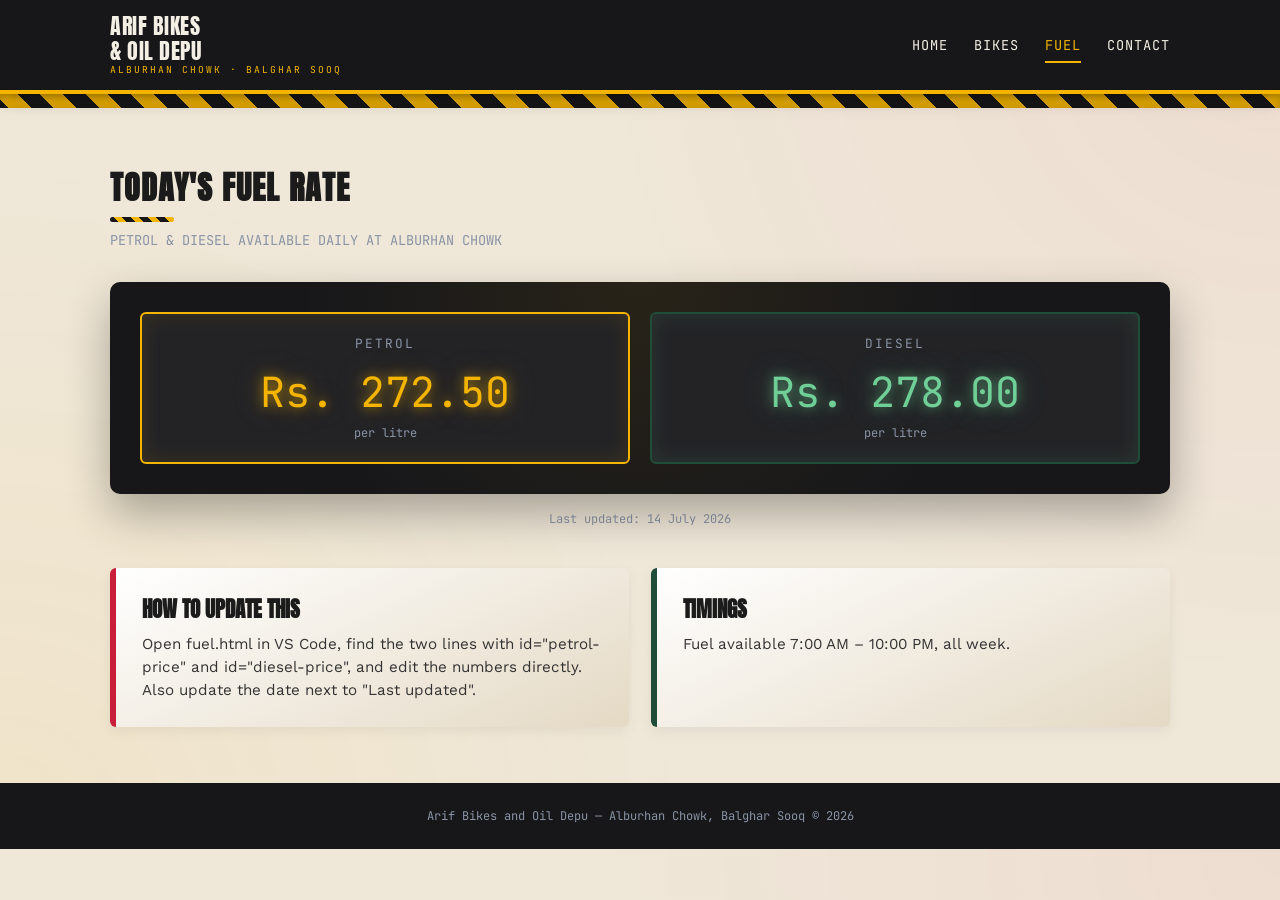
==== fuel.html @ 5cf941a7 "Add files via upload" ====
<!DOCTYPE html>
<html lang="en">
<head>
<meta charset="UTF-8" />
<meta name="viewport" content="width=device-width, initial-scale=1.0" />
<title>Fuel Prices — Arif Bikes and Oil Depu</title>
<link rel="preconnect" href="https://fonts.googleapis.com">
<link href="https://fonts.googleapis.com/css2?family=Anton&family=Work+Sans:wght@400;500;600&family=JetBrains+Mono:wght@400;600&display=swap" rel="stylesheet">
<link rel="stylesheet" href="style.css" />
</head>
<body>

<header class="site-header">
  <div class="nav-inner">
    <a href="index.html" class="brand">
      Arif Bikes <br>&amp; Oil Depu
      <small>Alburhan Chowk · Balghar Sooq</small>
    </a>
    <button class="nav-toggle" aria-label="Toggle menu">MENU</button>
    <nav class="main-nav">
      <a href="index.html">Home</a>
      <a href="bikes.html">Bikes</a>
      <a href="fuel.html">Fuel</a>
      <a href="contact.html">Contact</a>
    </nav>
  </div>
</header>
<div class="hazard"></div>

<section class="services">
  <div class="wrap">
    <h2 class="section-title">Today's Fuel Rate</h2>
    <p class="section-sub">PETROL &amp; DIESEL AVAILABLE DAILY AT ALBURHAN CHOWK</p>

    <div class="fuel-panel">
      <div class="fuel-tile">
        <div class="label">Petrol</div>
        <div class="price" id="petrol-price">Rs. 272.50</div>
        <div class="unit">per litre</div>
      </div>
      <div class="fuel-tile diesel">
        <div class="label">Diesel</div>
        <div class="price" id="diesel-price">Rs. 278.00</div>
        <div class="unit">per litre</div>
      </div>
    </div>
    <p class="fuel-updated" id="updated-label">Last updated: 14 July 2026</p>

    <div class="service-grid" style="margin-top:40px;">
      <div class="service-card">
        <h3>How to update this</h3>
        <p>Open <span class="mono">fuel.html</span> in VS Code, find the two lines with <span class="mono">id="petrol-price"</span> and <span class="mono">id="diesel-price"</span>, and edit the numbers directly. Also update the date next to "Last updated".</p>
      </div>
      <div class="service-card diesel">
        <h3>Timings</h3>
        <p>Fuel available 7:00 AM – 10:00 PM, all week.</p>
      </div>
    </div>
  </div>
</section>

<footer>
  Arif Bikes and Oil Depu — Alburhan Chowk, Balghar Sooq &copy; <span id="year"></span>
</footer>

<script src="script.js"></script>
<script>document.getElementById("year").textContent = new Date().getFullYear();</script>
</body>
</html>
---- style.css ----
/* =========================================================
   ARIF BIKES AND OIL DEPU — stylesheet
   Design idea: hand-painted roadside signboard + fuel pump.
   Colors, fonts and spacing are all defined once below as
   CSS variables — change them here and the whole site updates.
   ========================================================= */

:root{
  /* --- Color tokens --- */
  --asphalt:      #17171A;   /* near-black, used for dark sections */
  --asphalt-2:    #232326;   /* slightly lighter dark, for cards on dark bg */
  --paper:        #EFE7D8;   /* warm cream page background */
  --paper-2:      #E4D9C4;   /* slightly deeper cream, for cards on light bg */
  --signal-red:   #C81E3A;   /* brand / petrol tag / primary CTA */
  --pump-yellow:  #F4B400;   /* hazard stripe / accents */
  --diesel-green: #1F4D3A;   /* diesel tag */
  --chrome:       #8A94A6;   /* muted steel grey for secondary text */
  --ink:          #1B1B1B;   /* main text on light bg */
  --cream-text:   #F4EFE4;   /* main text on dark bg */

  /* --- Type tokens --- */
  --font-display: 'Anton', sans-serif;
  --font-body:    'Work Sans', sans-serif;
  --font-mono:    'JetBrains Mono', monospace;

  --radius: 6px;
}

*{ box-sizing:border-box; margin:0; padding:0; }

html{ scroll-behavior:smooth; }

body{
  font-family:var(--font-body);
  background:
    radial-gradient(circle at 100% 0%, rgba(200,30,58,.05), transparent 45%),
    radial-gradient(circle at 0% 100%, rgba(244,180,0,.07), transparent 45%),
    var(--paper);
  color:var(--ink);
  line-height:1.5;
  -webkit-font-smoothing:antialiased;
}

/* Themed scrollbar */
::-webkit-scrollbar{ width:12px; }
::-webkit-scrollbar-track{ background:var(--paper); }
::-webkit-scrollbar-thumb{
  background:var(--asphalt);
  border-radius:10px;
  border:3px solid var(--paper);
}
::-webkit-scrollbar-thumb:hover{ background:var(--signal-red); }

::selection{ background:var(--pump-yellow); color:var(--ink); }

img{ max-width:100%; display:block; }

a{ color:inherit; text-decoration:none; }

.wrap{
  max-width:1100px;
  margin:0 auto;
  padding:0 20px;
}

/* -------------------- Hazard stripe divider (signature element) -------------------- */
.hazard{
  height:14px;
  background:repeating-linear-gradient(
    45deg,
    var(--asphalt),
    var(--asphalt) 16px,
    var(--pump-yellow) 16px,
    var(--pump-yellow) 32px
  );
  background-size:200% 200%;
  animation:hazard-march 6s linear infinite;
  box-shadow:0 0 10px rgba(0,0,0,.25) inset;
}
@keyframes hazard-march{
  from{ background-position:0 0; }
  to{ background-position:90px 0; }
}

/* -------------------- Header / nav -------------------- */
header.site-header{
  background:var(--asphalt);
  color:var(--cream-text);
  position:sticky;
  top:0;
  z-index:50;
  border-bottom:4px solid var(--pump-yellow);
  box-shadow:0 4px 18px rgba(0,0,0,.35);
}

.brand{ transition:transform .2s ease; }
.brand:hover{ transform:scale(1.03); }

.nav-inner{
  display:flex;
  align-items:center;
  justify-content:space-between;
  padding:14px 20px;
  max-width:1100px;
  margin:0 auto;
}

.brand{
  font-family:var(--font-display);
  font-size:1.4rem;
  letter-spacing:0.5px;
  color:var(--cream-text);
  text-transform:uppercase;
  display:flex;
  flex-direction:column;
  line-height:1.1;
}
.brand small{
  font-family:var(--font-mono);
  font-size:0.6rem;
  color:var(--pump-yellow);
  letter-spacing:2px;
  margin-top:2px;
}

nav.main-nav{
  display:flex;
  gap:26px;
}
nav.main-nav a{
  font-family:var(--font-mono);
  font-size:0.85rem;
  letter-spacing:1px;
  text-transform:uppercase;
  color:var(--cream-text);
  padding:6px 0;
  position:relative;
  transition:color .2s ease;
}
nav.main-nav a::after{
  content:"";
  position:absolute;
  left:0; bottom:-2px;
  width:100%;
  height:2px;
  background:var(--pump-yellow);
  transform:scaleX(0);
  transform-origin:left;
  transition:transform .25s ease;
}
nav.main-nav a:hover,
nav.main-nav a.active{
  color:var(--pump-yellow);
}
nav.main-nav a:hover::after,
nav.main-nav a.active::after{
  transform:scaleX(1);
}

.nav-toggle{
  display:none;
  background:none;
  border:2px solid var(--cream-text);
  color:var(--cream-text);
  font-family:var(--font-mono);
  font-size:0.8rem;
  padding:6px 10px;
  border-radius:var(--radius);
}

@media (max-width:720px){
  nav.main-nav{
    position:absolute;
    top:100%;
    left:0;
    right:0;
    background:var(--asphalt);
    flex-direction:column;
    gap:0;
    max-height:0;
    overflow:hidden;
    transition:max-height .25s ease;
    border-bottom:4px solid var(--pump-yellow);
  }
  nav.main-nav.open{ max-height:300px; }
  nav.main-nav a{
    padding:14px 20px;
    border-bottom:1px solid #333;
  }
  .nav-toggle{ display:block; }
}

/* -------------------- Hero (signboard) -------------------- */
.hero{
  background:
    radial-gradient(circle at 15% 20%, rgba(244,180,0,.12), transparent 40%),
    radial-gradient(circle at 85% 80%, rgba(200,30,58,.15), transparent 45%),
    var(--asphalt);
  color:var(--cream-text);
  padding:64px 0 56px;
  position:relative;
  overflow:hidden;
}
/* faint road-line texture across the hero */
.hero::before{
  content:"";
  position:absolute;
  inset:0;
  background:repeating-linear-gradient(
    90deg, transparent, transparent 58px,
    rgba(244,239,228,.05) 58px, rgba(244,239,228,.05) 62px
  );
  pointer-events:none;
}

.signboard{
  border:4px solid var(--pump-yellow);
  border-radius:10px;
  padding:40px 30px;
  position:relative;
  background:var(--asphalt-2);
  box-shadow:
    0 10px 0 rgba(0,0,0,.35),
    0 25px 50px -12px rgba(0,0,0,.6),
    0 0 40px rgba(244,180,0,.08);
  animation:sign-in .6s ease both;
  transition:transform .3s ease, box-shadow .3s ease;
}
.signboard:hover{
  transform:translateY(-3px) rotate(-0.3deg);
  box-shadow:
    0 12px 0 rgba(0,0,0,.35),
    0 30px 55px -12px rgba(0,0,0,.65),
    0 0 55px rgba(244,180,0,.16);
}
@keyframes sign-in{
  from{ opacity:0; transform:translateY(16px) scale(.98); }
  to{ opacity:1; transform:translateY(0) scale(1); }
}
/* rivets in the corners, like a bolted metal sign */
.signboard::before,
.signboard::after{
  content:"";
  position:absolute;
  width:10px; height:10px;
  border-radius:50%;
  background:var(--pump-yellow);
  top:14px; left:14px;
  box-shadow:0 0 8px rgba(244,180,0,.7);
}
.signboard::after{ left:auto; right:14px; }

.hero h1{
  font-family:var(--font-display);
  font-size:clamp(2.4rem, 6vw, 4.2rem);
  text-transform:uppercase;
  line-height:1;
  letter-spacing:1px;
}
.hero h1 span{ color:var(--pump-yellow); }

.hero .tagline{
  font-family:var(--font-mono);
  color:var(--chrome);
  margin-top:14px;
  font-size:1rem;
  letter-spacing:1px;
}

.hero .location{
  margin-top:6px;
  font-family:var(--font-mono);
  font-size:0.85rem;
  color:var(--cream-text);
}

.cta-row{
  display:flex;
  flex-wrap:wrap;
  gap:14px;
  margin-top:28px;
}

.btn{
  font-family:var(--font-mono);
  text-transform:uppercase;
  letter-spacing:1px;
  font-size:0.85rem;
  padding:14px 22px;
  border-radius:var(--radius);
  border:2px solid transparent;
  display:inline-flex;
  align-items:center;
  gap:8px;
  position:relative;
  overflow:hidden;
  cursor:pointer;
  transition:transform .18s ease, box-shadow .18s ease;
}
.btn::before{
  content:"";
  position:absolute;
  top:0; left:-75%;
  width:50%; height:100%;
  background:linear-gradient(120deg, transparent, rgba(255,255,255,.4), transparent);
  transform:skewX(-20deg);
  transition:left .5s ease;
}
.btn:hover::before{ left:125%; }
.btn:hover{ transform:translateY(-3px); }
.btn:active{ transform:translateY(-1px); }

.btn-primary{
  background:linear-gradient(135deg, var(--signal-red), #9c1730);
  color:#fff;
  box-shadow:0 6px 16px -4px rgba(200,30,58,.55);
}
.btn-primary:hover{ box-shadow:0 10px 22px -4px rgba(200,30,58,.7); }

.btn-whatsapp{
  background:linear-gradient(135deg, #2fe07a, #1eae5c);
  color:#04331b;
  box-shadow:0 6px 16px -4px rgba(37,211,102,.55);
}
.btn-whatsapp:hover{ box-shadow:0 10px 22px -4px rgba(37,211,102,.7); }

.btn-outline{
  background:transparent;
  border-color:var(--cream-text);
  color:var(--cream-text);
}
.btn-outline:hover{
  background:var(--cream-text);
  color:var(--asphalt);
}

/* -------------------- Services strip -------------------- */
.services{
  padding:56px 0;
}
.section-title{
  font-family:var(--font-display);
  text-transform:uppercase;
  font-size:2rem;
  margin-bottom:8px;
  letter-spacing:1px;
  position:relative;
  display:inline-block;
  padding-bottom:10px;
}
.section-title::after{
  content:"";
  position:absolute;
  left:0; bottom:0;
  width:64px; height:5px;
  border-radius:3px;
  background:repeating-linear-gradient(
    45deg, var(--asphalt), var(--asphalt) 6px,
    var(--pump-yellow) 6px, var(--pump-yellow) 12px
  );
}
.section-sub{
  font-family:var(--font-mono);
  color:var(--chrome);
  font-size:0.85rem;
  margin-bottom:32px;
}

.service-grid{
  display:grid;
  grid-template-columns:repeat(2, 1fr);
  gap:22px;
}
@media(max-width:640px){ .service-grid{ grid-template-columns:1fr; } }

.service-card{
  background:linear-gradient(155deg, #fff, var(--paper-2));
  border-radius:var(--radius);
  padding:26px;
  border-left:6px solid var(--signal-red);
  box-shadow:0 4px 14px rgba(0,0,0,.06);
  transition:transform .2s ease, box-shadow .2s ease;
}
.service-card:hover{
  transform:translateY(-5px);
  box-shadow:0 14px 28px rgba(0,0,0,.12);
}
.service-card.diesel{ border-left-color:var(--diesel-green); }

.service-card h3{
  font-family:var(--font-display);
  text-transform:uppercase;
  font-size:1.3rem;
  margin-bottom:8px;
}
.service-card p{ color:#333; font-size:0.95rem; }

/* -------------------- Bike cards / grid -------------------- */
.bike-grid{
  display:grid;
  grid-template-columns:repeat(auto-fill, minmax(230px,1fr));
  gap:20px;
  margin-top:10px;
}

.bike-card{
  background:#fff;
  border-radius:var(--radius);
  overflow:hidden;
  box-shadow:0 4px 10px rgba(0,0,0,.08);
  transition:transform .25s ease, box-shadow .25s ease;
  display:flex;
  flex-direction:column;
  border:2px solid transparent;
}
.bike-card:hover{
  transform:translateY(-6px);
  box-shadow:0 20px 34px rgba(0,0,0,.16);
  border-color:var(--pump-yellow);
}

.bike-img{
  aspect-ratio:4/3;
  width:100%;
  object-fit:cover;
  background:var(--paper-2);
  transition:transform .4s ease;
}
.bike-card:hover .bike-img{ transform:scale(1.08); }

.bike-body{
  padding:16px;
  flex:1;
  display:flex;
  flex-direction:column;
  gap:6px;
}
.bike-body h3{
  font-family:var(--font-display);
  text-transform:uppercase;
  font-size:1.05rem;
}
.bike-specs{
  font-family:var(--font-mono);
  font-size:0.75rem;
  color:var(--chrome);
}
.bike-price{
  font-family:var(--font-mono);
  font-size:1.1rem;
  color:var(--signal-red);
  margin-top:4px;
}
.bike-body .btn{
  margin-top:10px;
  justify-content:center;
  font-size:0.75rem;
  padding:10px;
}

/* -------------------- Fuel LED price display -------------------- */
.fuel-panel{
  background:
    radial-gradient(circle at 50% 0%, rgba(244,180,0,.08), transparent 60%),
    var(--asphalt);
  color:var(--cream-text);
  border-radius:10px;
  padding:30px;
  display:grid;
  grid-template-columns:1fr 1fr;
  gap:20px;
  box-shadow:0 20px 45px rgba(0,0,0,.3);
}
@media(max-width:640px){ .fuel-panel{ grid-template-columns:1fr; } }

.fuel-tile{
  background:var(--asphalt-2);
  border:2px solid var(--pump-yellow);
  border-radius:var(--radius);
  padding:20px;
  text-align:center;
  transition:transform .2s ease, box-shadow .2s ease;
  box-shadow:0 0 22px rgba(244,180,0,.12) inset;
}
.fuel-tile:hover{
  transform:translateY(-4px);
  box-shadow:0 0 32px rgba(244,180,0,.25) inset, 0 10px 20px rgba(0,0,0,.3);
}
.fuel-tile.diesel{
  border-color:var(--diesel-green);
  box-shadow:0 0 22px rgba(111,207,151,.12) inset;
}
.fuel-tile.diesel:hover{
  box-shadow:0 0 32px rgba(111,207,151,.25) inset, 0 10px 20px rgba(0,0,0,.3);
}

.fuel-tile .label{
  font-family:var(--font-mono);
  text-transform:uppercase;
  letter-spacing:2px;
  font-size:0.8rem;
  color:var(--chrome);
}
.fuel-tile .price{
  font-family:var(--font-mono);
  font-size:2.6rem;
  color:var(--pump-yellow);
  margin-top:8px;
  text-shadow:0 0 12px rgba(244,180,0,.65), 0 0 30px rgba(244,180,0,.35);
  animation:led-flicker 4s ease-in-out infinite;
}
.fuel-tile.diesel .price{
  color:#6FCF97;
  text-shadow:0 0 12px rgba(111,207,151,.65), 0 0 30px rgba(111,207,151,.35);
}
@keyframes led-flicker{
  0%, 96%, 100%{ opacity:1; }
  97%{ opacity:.85; }
  98%{ opacity:1; }
}

.fuel-tile .unit{
  font-family:var(--font-mono);
  font-size:0.75rem;
  color:var(--chrome);
}

.fuel-updated{
  text-align:center;
  font-family:var(--font-mono);
  font-size:0.75rem;
  color:var(--chrome);
  margin-top:16px;
}

/* -------------------- Contact / footer -------------------- */
.contact-block{
  display:grid;
  grid-template-columns:1fr 1fr;
  gap:24px;
  margin-top:20px;
}
@media(max-width:720px){ .contact-block{ grid-template-columns:1fr; } }

.contact-card{
  background:linear-gradient(155deg, #fff, var(--paper-2));
  border-radius:var(--radius);
  padding:24px;
  box-shadow:0 4px 14px rgba(0,0,0,.06);
  transition:transform .2s ease, box-shadow .2s ease;
}
.contact-card:hover{
  transform:translateY(-4px);
  box-shadow:0 14px 28px rgba(0,0,0,.12);
}
.contact-card h3{
  font-family:var(--font-display);
  text-transform:uppercase;
  margin-bottom:10px;
}
.contact-card p{ margin-bottom:8px; font-size:0.95rem; }
.contact-card .mono{ font-family:var(--font-mono); font-size:0.9rem; }

.map-frame{
  width:100%;
  height:320px;
  border:0;
  border-radius:var(--radius);
  box-shadow:0 10px 28px rgba(0,0,0,.15);
}

footer{
  background:var(--asphalt);
  color:var(--chrome);
  text-align:center;
  padding:24px 20px;
  font-family:var(--font-mono);
  font-size:0.75rem;
}

/* -------------------- Scroll reveal (applied automatically by js/script.js) -------------------- */
.reveal{
  opacity:0;
  transform:translateY(22px);
  transition:opacity .55s ease, transform .55s ease;
}
.reveal.visible{
  opacity:1;
  transform:translateY(0);
}

/* -------------------- Reduced motion -------------------- */
@media (prefers-reduced-motion: reduce){
  *{ transition:none !important; scroll-behavior:auto !important; animation:none !important; }
  .reveal{ opacity:1 !important; transform:none !important; }
}

/* -------------------- Admin tool -------------------- */
.admin-wrap{
  max-width:680px;
  margin:0 auto;
  padding:48px 20px 80px;
}

.login-card{
  background:var(--asphalt-2);
  border:2px solid var(--pump-yellow);
  border-radius:10px;
  padding:32px;
  max-width:380px;
  margin:60px auto;
  color:var(--cream-text);
}
.login-card h2{
  font-family:var(--font-display);
  text-transform:uppercase;
  margin-bottom:6px;
}
.login-card .note{
  font-family:var(--font-mono);
  font-size:0.72rem;
  color:var(--chrome);
  margin-bottom:20px;
  line-height:1.5;
}

.field{ margin-bottom:14px; }
.field label{
  display:block;
  font-family:var(--font-mono);
  font-size:0.75rem;
  letter-spacing:1px;
  text-transform:uppercase;
  color:var(--chrome);
  margin-bottom:6px;
}
.field input,
.field select{
  width:100%;
  padding:10px 12px;
  border-radius:var(--radius);
  border:2px solid var(--chrome);
  background:#fff;
  color:var(--ink);
  font-family:var(--font-body);
  font-size:0.95rem;
}
.login-card .field input{ background:var(--asphalt); color:var(--cream-text); }

.warning-box{
  background:rgba(244,180,0,.12);
  border:2px solid var(--pump-yellow);
  border-radius:var(--radius);
  padding:14px 16px;
  font-size:0.82rem;
  margin-bottom:20px;
  line-height:1.5;
}
.warning-box strong{ color:var(--signal-red); }

details.settings{
  background:var(--paper-2);
  border-radius:var(--radius);
  padding:16px 18px;
  margin-bottom:28px;
}
details.settings summary{
  cursor:pointer;
  font-family:var(--font-mono);
  text-transform:uppercase;
  letter-spacing:1px;
  font-size:0.85rem;
}
details.settings .field{ margin-top:14px; }

.bike-row{
  display:flex;
  align-items:center;
  gap:14px;
  background:#fff;
  border-radius:var(--radius);
  padding:10px 14px;
  margin-bottom:10px;
  box-shadow:0 2px 8px rgba(0,0,0,.06);
}
.bike-row img{
  width:56px; height:56px;
  object-fit:cover;
  border-radius:4px;
  background:var(--paper-2);
}
.bike-row .info{ flex:1; }
.bike-row .info .name{ font-weight:600; }
.bike-row .info .meta{
  font-family:var(--font-mono);
  font-size:0.75rem;
  color:var(--chrome);
}
.bike-row .remove-btn{
  background:var(--signal-red);
  color:#fff;
  border:none;
  padding:8px 12px;
  border-radius:var(--radius);
  font-family:var(--font-mono);
  font-size:0.72rem;
  text-transform:uppercase;
  cursor:pointer;
}
.bike-row .remove-btn:hover{ opacity:.85; }

.status-msg{
  padding:12px 14px;
  border-radius:var(--radius);
  font-family:var(--font-mono);
  font-size:0.8rem;
  margin:14px 0;
  display:none;
}
.status-msg.show{ display:block; }
.status-msg.info{ background:#EAF2FF; color:#1F4D7A; }
.status-msg.success{ background:#E7F8EE; color:#1F4D3A; }
.status-msg.error{ background:#FCE9EC; color:var(--signal-red); }

.spinner{
  display:inline-block;
  width:14px; height:14px;
  border:2px solid rgba(255,255,255,.4);
  border-top-color:#fff;
  border-radius:50%;
  animation:spin .7s linear infinite;
  margin-right:6px;
  vertical-align:-2px;
}
@keyframes spin{ to{ transform:rotate(360deg); } }

/* -------------------- Focus visibility -------------------- */
a:focus-visible, button:focus-visible{
  outline:3px solid var(--pump-yellow);
  outline-offset:2px;
}
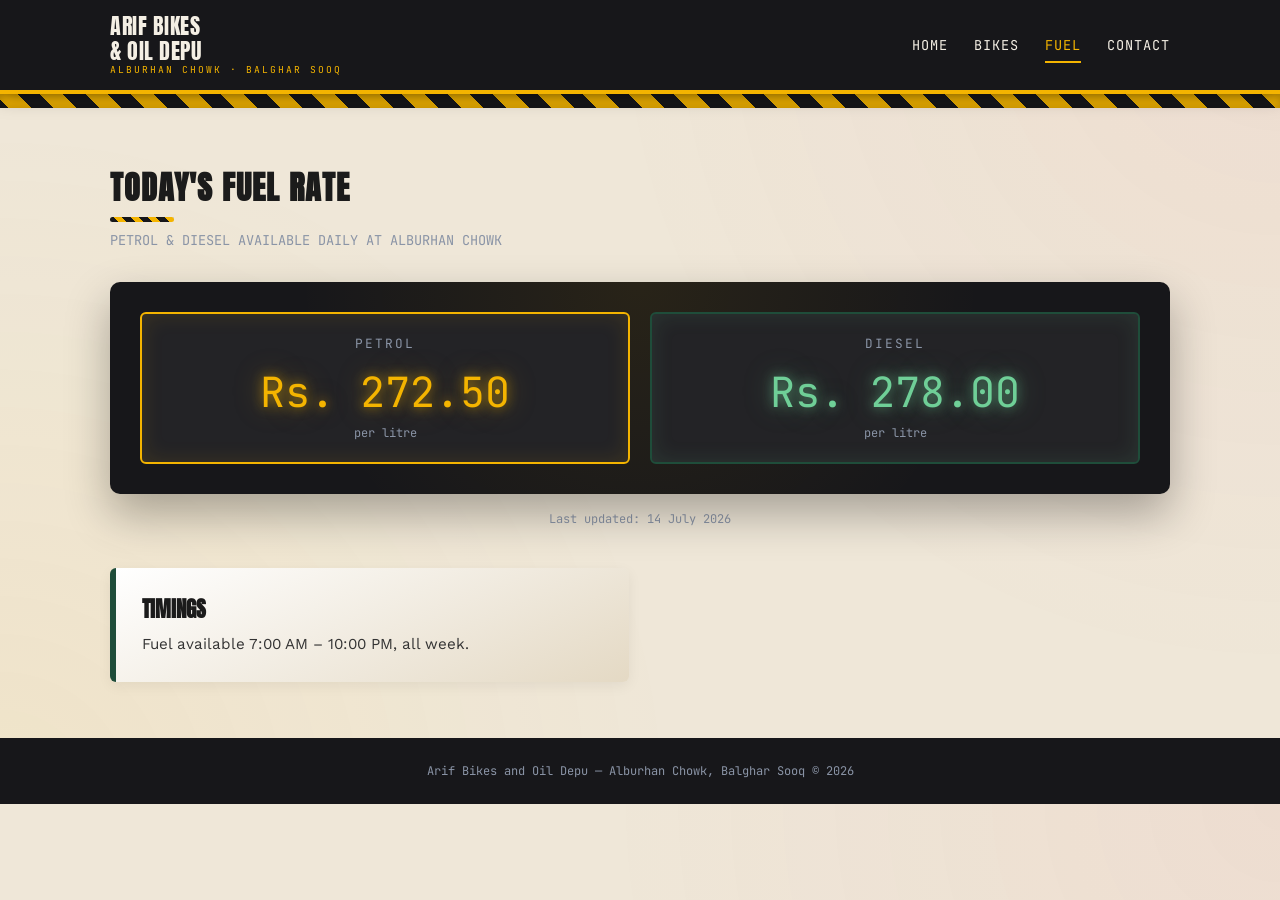
==== commit 883ac2fe: "Remove update instructions from fuel.html Removed instructions on how to update fuel prices from the" ====
--- a/fuel.html
+++ b/fuel.html
@@ -47,10 +47,6 @@
     <p class="fuel-updated" id="updated-label">Last updated: 14 July 2026</p>
 
     <div class="service-grid" style="margin-top:40px;">
-      <div class="service-card">
-        <h3>How to update this</h3>
-        <p>Open <span class="mono">fuel.html</span> in VS Code, find the two lines with <span class="mono">id="petrol-price"</span> and <span class="mono">id="diesel-price"</span>, and edit the numbers directly. Also update the date next to "Last updated".</p>
-      </div>
       <div class="service-card diesel">
         <h3>Timings</h3>
         <p>Fuel available 7:00 AM – 10:00 PM, all week.</p>
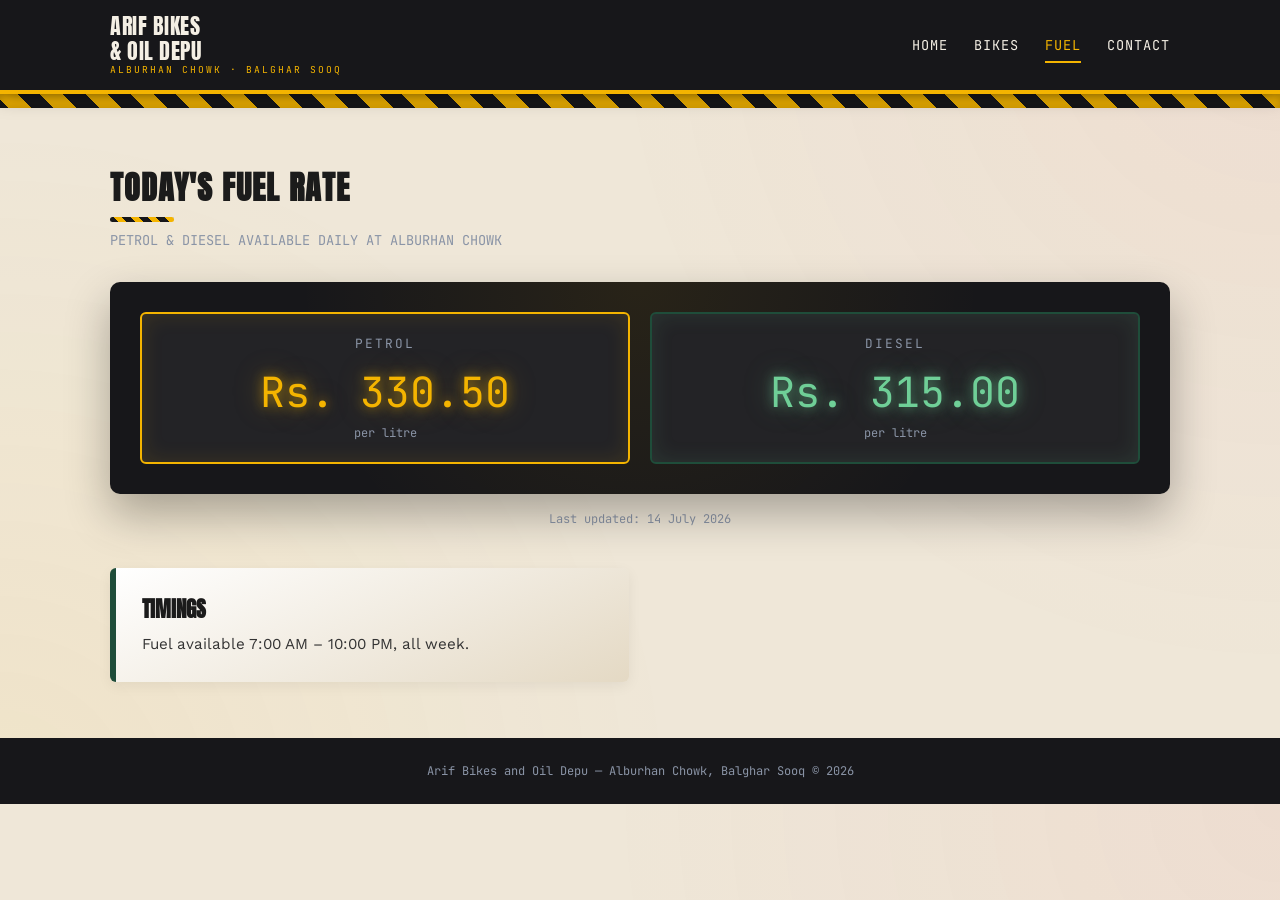
==== commit 0693a6b8: "Update fuel prices for petrol and diesel" ====
--- a/fuel.html
+++ b/fuel.html
@@ -35,12 +35,12 @@
     <div class="fuel-panel">
       <div class="fuel-tile">
         <div class="label">Petrol</div>
-        <div class="price" id="petrol-price">Rs. 272.50</div>
+        <div class="price" id="petrol-price">Rs. 330.50</div>
         <div class="unit">per litre</div>
       </div>
       <div class="fuel-tile diesel">
         <div class="label">Diesel</div>
-        <div class="price" id="diesel-price">Rs. 278.00</div>
+        <div class="price" id="diesel-price">Rs. 315.00</div>
         <div class="unit">per litre</div>
       </div>
     </div>
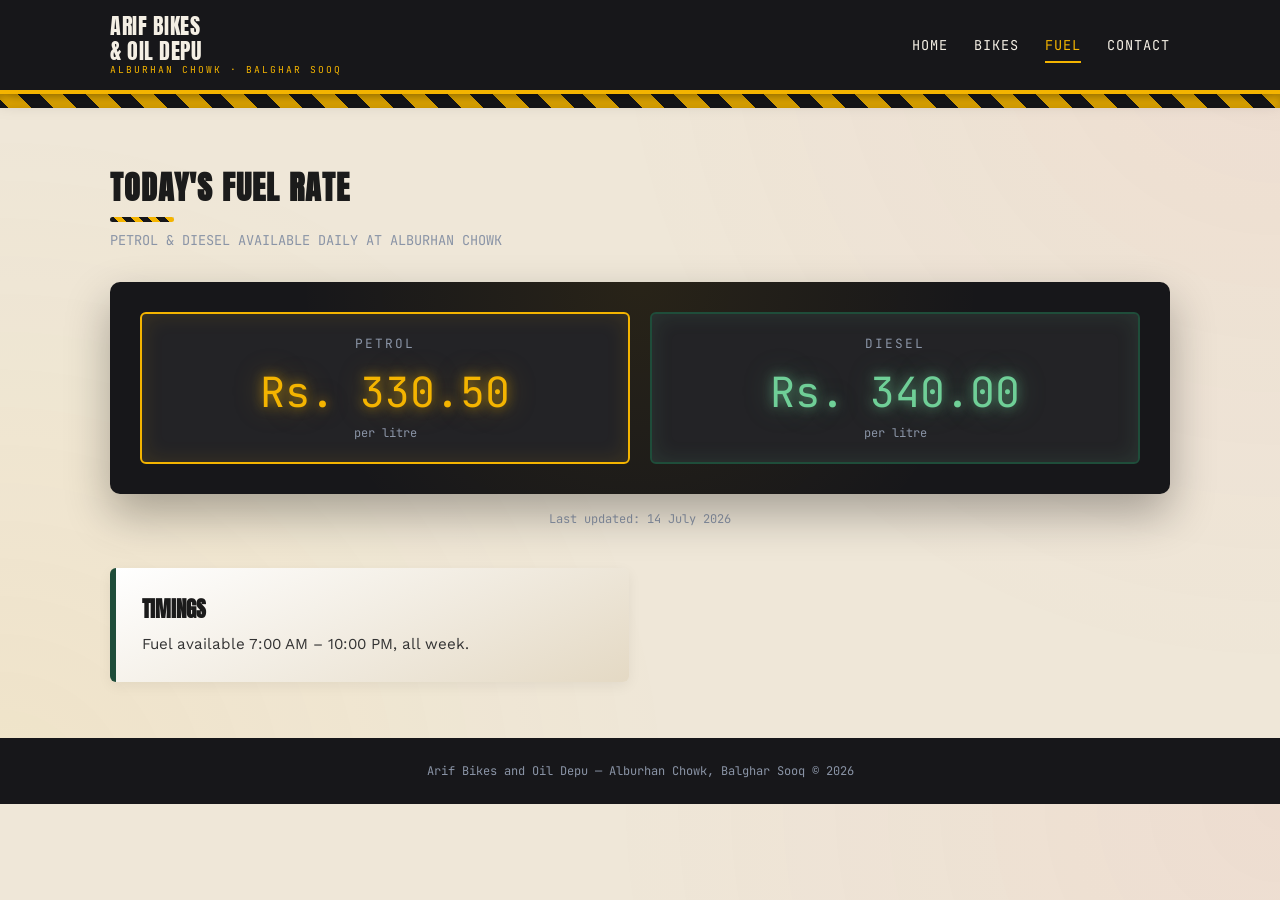
==== commit 1bd90fd8: "Update diesel price from Rs. 315 to Rs. 340" ====
--- a/fuel.html
+++ b/fuel.html
@@ -40,7 +40,7 @@
       </div>
       <div class="fuel-tile diesel">
         <div class="label">Diesel</div>
-        <div class="price" id="diesel-price">Rs. 315.00</div>
+        <div class="price" id="diesel-price">Rs. 340.00</div>
         <div class="unit">per litre</div>
       </div>
     </div>
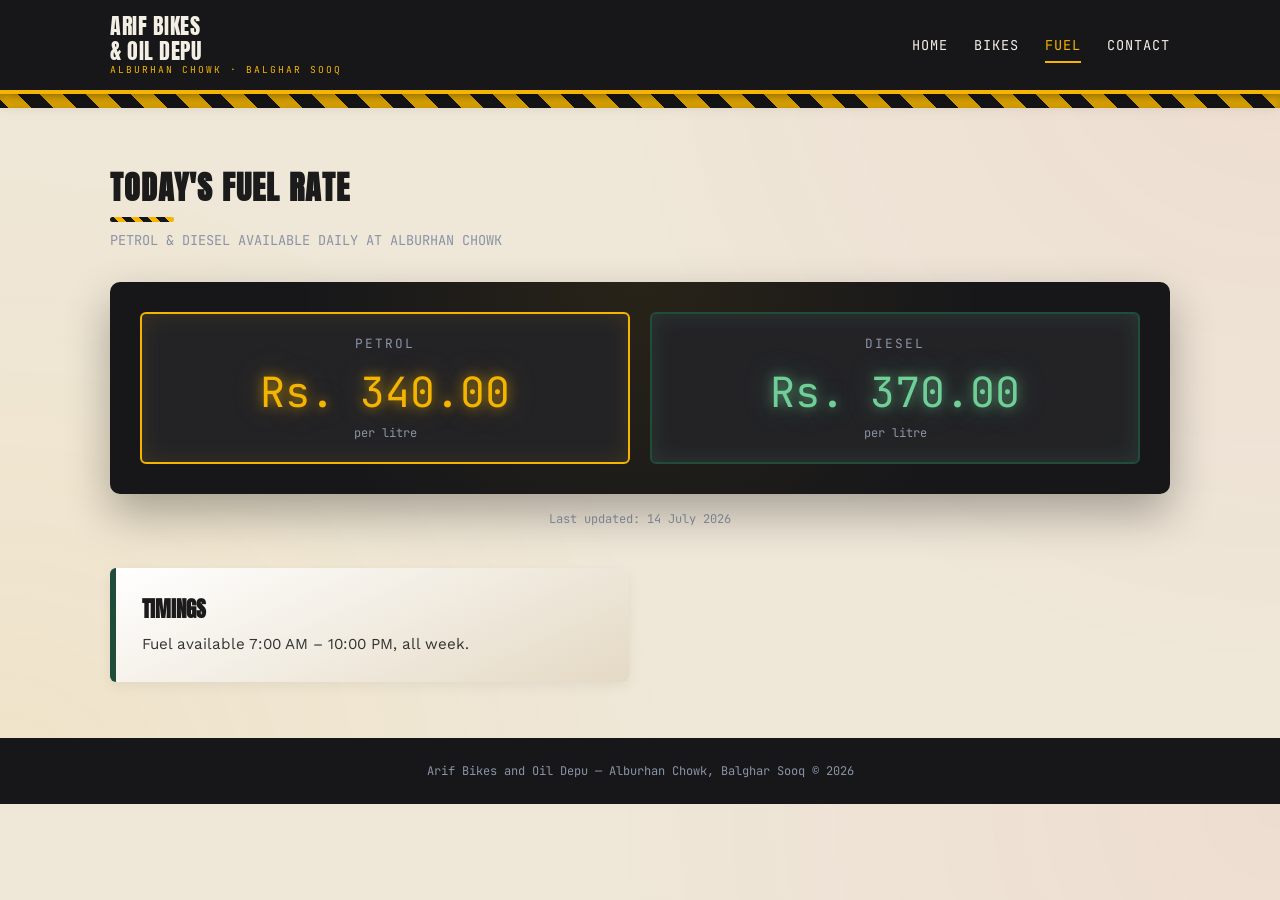
==== commit c904119c: "Update fuel prices for petrol and diesel" ====
--- a/fuel.html
+++ b/fuel.html
@@ -35,12 +35,12 @@
     <div class="fuel-panel">
       <div class="fuel-tile">
         <div class="label">Petrol</div>
-        <div class="price" id="petrol-price">Rs. 330.50</div>
+        <div class="price" id="petrol-price">Rs. 340.00</div>
         <div class="unit">per litre</div>
       </div>
       <div class="fuel-tile diesel">
         <div class="label">Diesel</div>
-        <div class="price" id="diesel-price">Rs. 340.00</div>
+        <div class="price" id="diesel-price">Rs. 370.00</div>
         <div class="unit">per litre</div>
       </div>
     </div>
